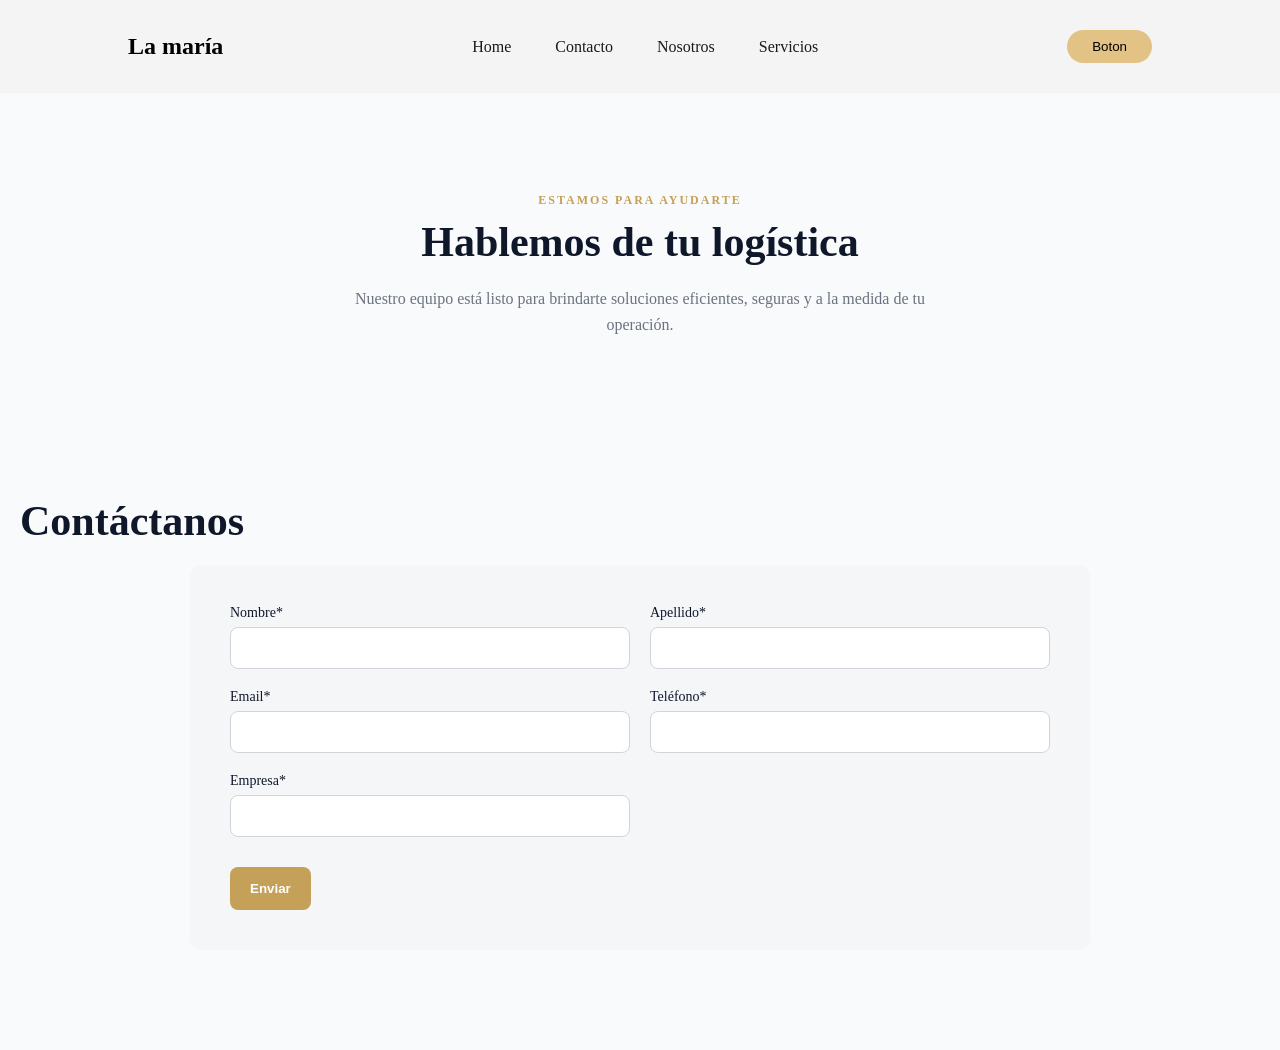
==== contactos.html @ 30f41475 "contactanos agregado con css" ====
<!DOCTYPE html>
<html lang="es">
<head>
    <meta charset="UTF-8">
    <meta name="viewport" content="width=device-width, initial-scale=1.0">
    <link rel="stylesheet" href="css/style.css"> 
    <link rel="stylesheet" href="css/index.css">
    <title>Inicio | Contactos</title>
</head>
<body>
    <header>
        <nav class="nav-bar">
            <h1 class="logo">La maría</h1>
            <ul class="nav-list">
                <li class="items"><a href="index.html">Home</a></li>
                <li class="items"><a href="contactos.html">Contacto</a></li>
                <li class="items"><a href="nosotros.html">Nosotros</a></li>
                <li class="items"><a href="productos.html">Servicios</a></li>
            </ul>
            <a class="items" href="#"> <button>Boton</button></a>
        </nav>
    </header>

    <section class="contacto">
    <div class="container-contacto">
        <p class="contacto-subtitle">ESTAMOS PARA AYUDARTE</p>
        <h1 class="contacto-title">
        Hablemos de tu logística
        </h1>
        <p class="contacto-text">
        Nuestro equipo está listo para brindarte soluciones eficientes, seguras y a la medida de tu operación.
        </p>
    </div>
    </section>

    <!-- CONTACTOS -->
    <section class="contacto-formulario">
    <div class="container">
        <h2 class="contacto-title">Contáctanos</h2>

        <form class="contacto-form">

        <div class="form-grid">
            <div class="form-group">
            <label>Nombre*</label>
            <input type="text" required>
            </div>

            <div class="form-group">
            <label>Apellido*</label>
            <input type="text" required>
            </div>

            <div class="form-group">
            <label>Email*</label>
            <input type="email" required>
            </div>

            <div class="form-group">
            <label>Teléfono*</label>
            <input type="text" required>
            </div>

            <div class="form-group">
            <label>Empresa*</label>
            <input type="text" required>
            </div>
        </div>

        <button type="submit" class="btn-contacto">
            Enviar
        </button>
        </form>
    </div>
    </section>
</body>
</html>
---- css/style.css ----
*{
    margin: 0;
    padding: 0;
    box-sizing: border-box;
}

:root {
  /* --- COLORES PRIMARIOS (La identidad de la carga y logística) --- */
  --primario-negro: #1A1A1B;      /* Para textos, menús y secciones fuertes */
  --primario-blanco: #FFFFFF;     /* Para fondos limpios y legibilidad */
  --primario-gris-fondo: #F4F4F5; /* Para separar secciones (como el footer o cards) */

  /* --- COLORES SECUNDARIOS (El toque Premium y de Acción) --- */
  --secundario-dorado: #C5A059;   /* El color principal de botones y logos */
  --secundario-dorado-luz: #E2C285; /* Para efectos hover o detalles sutiles */
  --secundario-gris-texto: #5E5E60; /* Para textos menos importantes (descripciones) */
}
body {
    background-color: var(--primario-gris-fondo);
}

.nav-bar {
    display: flex;
    justify-content: space-between;
    align-items: center;
    padding: 30px 10%;

}

.logo{
    cursor: pointer;
    justify-content: left;
}

.nav-list{
    list-style: none;
}

.nav-list li{
    display: inline-block;
    padding: 0px 20px;
}

.nav-list li a{
    transition: all 0.3s ease 0s; 
    text-decoration: none;
    color: var(--primario-negro);

}

.nav-list li a:hover{

    color: var(--secundario-dorado-luz);
    
}

header button {
    padding: 9px 25px;
    background-color: var(--secundario-dorado-luz);
    border: none;
    border-radius: 50px;
    cursor: pointer;
    transition: all 0.3s ease 0s;
}

header button:hover{

    background-color: var(--secundario-dorado);
}

/* Nosotros */
.subtitulo{
    color: #E2C285;;
    letter-spacing: 2px;
}
.contenedor-nosotros{
    background-image: linear-gradient(rgba(0,0,0,0.5), rgba(0,0,0,0.5)), url('https://plus.unsplash.com/premium_photo-1661963219843-f1a50a6cfcd3?q=80&w=1470&auto=format&fit=crop&ixlib=rb-4.1.0&ixid=M3wxMjA3fDB8MHxwaG90by1wYWdlfHx8fGVufDB8fHx8fA%3D%3D');
    background-size: cover;
    background-position: center;     
    display: flex;
    justify-content: center; 
    align-items: center;
    height: 400px;         
    color: white;
    text-align: center;  
}
.contenido-nosotros h1 {
    font-size: 3rem;
    margin: 10px 0;
}
.descripcion{
    max-width: 600px;
    margin-left: auto;
    margin-right: auto;
    line-height: 1.5;
}

/*MISIÓN Y VISIÓN*/
.mision-vision {
    padding: 60px 10px; 
    background: #f9fafb;
}
.mv-contenedor {
    display: flex;
    justify-content: center;
    gap: 80px;
    max-width: 1100px;
    margin: 0 auto;
}
.mv-tarjeta {
    flex: 1;
    max-width: 550px;
    background: #f3f3f5d0;
    padding: 60px;
    border-radius: 12px;
}
.mv-tarjeta h2 {
    font-size: 25px;
    margin-bottom: 20px;
    color: #0f172a;
}
.mv-tarjeta p {
    font-size: 20px;
    line-height: 1.5;
    color: #6b7280;
}

/* Valores */
.valores {
    padding: 100px 20px;
    text-align: center;
    background-color:#F4F4F5
}
.valores h2 {
    font-size: 32px;
    margin-bottom: 50px;
    color: #0f172a;
}
.valores-contenedor {
    display: grid;
    grid-template-columns: repeat(4, 1fr);
    gap: 30px;
    max-width: 1100px;
    margin: 0 auto;
}
.valor-tarjeta {
    background: #f5f6f8;
    padding: 30px;
    border-radius: 12px;
    box-shadow: 0 10px 25px rgba(0,0,0,0.05);
    transition: 0.3s;
}
.valor-tarjeta h3 {
    font-size: 18px;
    margin-bottom: 10px;
    color: #0f172a;
}
.valor-tarjeta p {
    font-size: 14px;
    color: #6b7280;
    line-height: 1.6;
}

/* Estadisticas */
.estadisticas {
    background: #C5A059;
    color: #ffffff;
    text-align: center;
    padding: 40px 20px;
}
.estadisticas h2 {
    font-size: 28px;
    margin-bottom: 50px;
}
.stats-contenedor {
    display: grid;
    grid-template-columns: repeat(4, 1fr);
    max-width: 1000px;
    margin: 0 auto;
    gap: 40px;
}
.stat-tarjeta {
    display: flex;
    flex-direction: column;
    align-items: center;
}
.stat-numero {
    font-size: 36px;
    font-weight: bold;
    margin-bottom: 10px;
}
.stat-etiqueta {
    font-size: 14px;
}

/* CONTACTO */
.contacto{
    padding: 100px 20px 60px;
    text-align: center;
    background-color: #f9fafb;
}
.contacto-subtitle {
    color: #C5A059;
    font-size: 12px;
    letter-spacing: 2px;
    margin-bottom: 10px;
    font-weight: bold;
}
.contacto-title {
    font-size: 42px;
    font-weight: bold;
    color: #0f172a;
    margin-bottom: 20px;
}
.contacto-text {
    max-width: 600px;
    margin: 0 auto;
    font-size: 16px;
    color: #6b7280;
    line-height: 1.6;
}
.contacto-formulario {
    padding: 100px 20px;
    background: #f9fafb;
}
.contacto-form {
    background: #f5f6f8;
    padding: 40px;
    border-radius: 12px;
    max-width: 900px;
    margin: 0 auto;
}
.form-grid {
    display: grid;
    grid-template-columns: repeat(2, 1fr);
    gap: 20px;
}
.form-group {
    display: flex;
    flex-direction: column;
}
.form-group label {
    margin-bottom: 6px;
    font-size: 14px;
    color: #0f172a;
}
.form-group input,
.form-group select {
    padding: 12px;
    border-radius: 8px;
    border: 1px solid #d1d5db;
    font-size: 14px;
    outline: none;
    transition: 0.2s;
}
.btn-contacto {
    margin-top: 30px;
    padding: 14px 20px;
    background: #C5A059;
    color: white;
    border: none;
    border-radius: 8px;
    cursor: pointer;
    font-weight: bold;
    transition: 0.3s;
}
---- css/index.css ----
@import 'style.css';
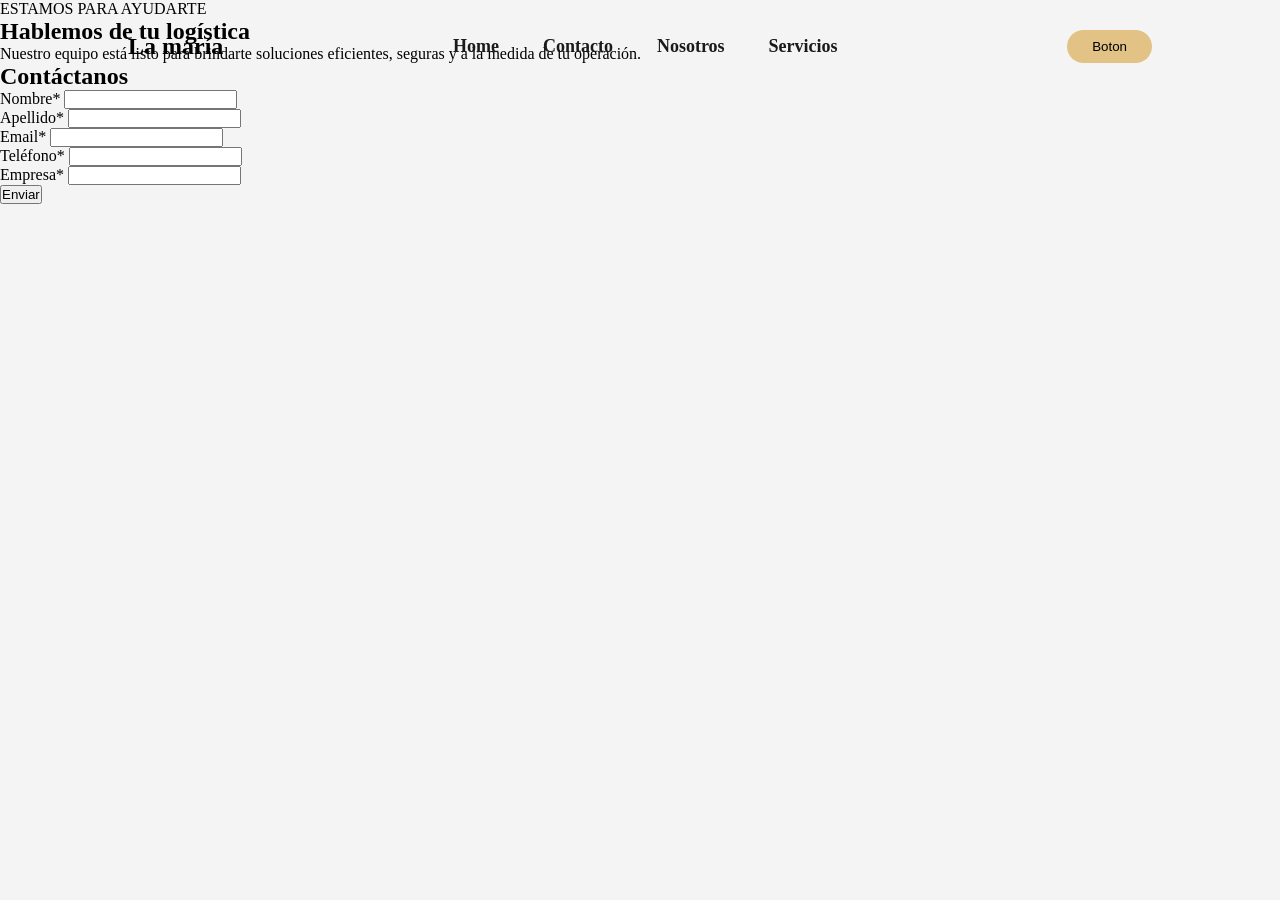
==== commit e500a312: "fix bug" ====
--- a/contactos.html
+++ b/contactos.html
@@ -36,10 +36,9 @@
     <!-- CONTACTOS -->
     <section class="contacto-formulario">
     <div class="container">
+        
+        <form class="contacto-form">
         <h2 class="contacto-title">Contáctanos</h2>
-
-        <form class="contacto-form">
-
         <div class="form-grid">
             <div class="form-group">
             <label>Nombre*</label>
--- a/css/style.css
+++ b/css/style.css
@@ -20,6 +20,8 @@
 }
 
 .nav-bar {
+    width: 100%;
+    position: fixed;
     display: flex;
     justify-content: space-between;
     align-items: center;
@@ -27,16 +29,25 @@
 
 }
 
-.logo{
+.logo h2 {
     cursor: pointer;
     justify-content: left;
+    font-family: ;
+    font-weight: 400;
+    font-size: 16px;
 }
+
 
 .nav-list{
     list-style: none;
 }
 
 .nav-list li{
+    font-family: ;
+    font-weight: 600;
+    font-size: 18px;
+    list-style: none;
+    text-transform: capitalize;
     display: inline-block;
     padding: 0px 20px;
 }
@@ -66,201 +77,6 @@
 header button:hover{
 
     background-color: var(--secundario-dorado);
+
+
 }
-
-/* Nosotros */
-.subtitulo{
-    color: #E2C285;;
-    letter-spacing: 2px;
-}
-.contenedor-nosotros{
-    background-image: linear-gradient(rgba(0,0,0,0.5), rgba(0,0,0,0.5)), url('https://plus.unsplash.com/premium_photo-1661963219843-f1a50a6cfcd3?q=80&w=1470&auto=format&fit=crop&ixlib=rb-4.1.0&ixid=M3wxMjA3fDB8MHxwaG90by1wYWdlfHx8fGVufDB8fHx8fA%3D%3D');
-    background-size: cover;
-    background-position: center;     
-    display: flex;
-    justify-content: center; 
-    align-items: center;
-    height: 400px;         
-    color: white;
-    text-align: center;  
-}
-.contenido-nosotros h1 {
-    font-size: 3rem;
-    margin: 10px 0;
-}
-.descripcion{
-    max-width: 600px;
-    margin-left: auto;
-    margin-right: auto;
-    line-height: 1.5;
-}
-
-/*MISIÓN Y VISIÓN*/
-.mision-vision {
-    padding: 60px 10px; 
-    background: #f9fafb;
-}
-.mv-contenedor {
-    display: flex;
-    justify-content: center;
-    gap: 80px;
-    max-width: 1100px;
-    margin: 0 auto;
-}
-.mv-tarjeta {
-    flex: 1;
-    max-width: 550px;
-    background: #f3f3f5d0;
-    padding: 60px;
-    border-radius: 12px;
-}
-.mv-tarjeta h2 {
-    font-size: 25px;
-    margin-bottom: 20px;
-    color: #0f172a;
-}
-.mv-tarjeta p {
-    font-size: 20px;
-    line-height: 1.5;
-    color: #6b7280;
-}
-
-/* Valores */
-.valores {
-    padding: 100px 20px;
-    text-align: center;
-    background-color:#F4F4F5
-}
-.valores h2 {
-    font-size: 32px;
-    margin-bottom: 50px;
-    color: #0f172a;
-}
-.valores-contenedor {
-    display: grid;
-    grid-template-columns: repeat(4, 1fr);
-    gap: 30px;
-    max-width: 1100px;
-    margin: 0 auto;
-}
-.valor-tarjeta {
-    background: #f5f6f8;
-    padding: 30px;
-    border-radius: 12px;
-    box-shadow: 0 10px 25px rgba(0,0,0,0.05);
-    transition: 0.3s;
-}
-.valor-tarjeta h3 {
-    font-size: 18px;
-    margin-bottom: 10px;
-    color: #0f172a;
-}
-.valor-tarjeta p {
-    font-size: 14px;
-    color: #6b7280;
-    line-height: 1.6;
-}
-
-/* Estadisticas */
-.estadisticas {
-    background: #C5A059;
-    color: #ffffff;
-    text-align: center;
-    padding: 40px 20px;
-}
-.estadisticas h2 {
-    font-size: 28px;
-    margin-bottom: 50px;
-}
-.stats-contenedor {
-    display: grid;
-    grid-template-columns: repeat(4, 1fr);
-    max-width: 1000px;
-    margin: 0 auto;
-    gap: 40px;
-}
-.stat-tarjeta {
-    display: flex;
-    flex-direction: column;
-    align-items: center;
-}
-.stat-numero {
-    font-size: 36px;
-    font-weight: bold;
-    margin-bottom: 10px;
-}
-.stat-etiqueta {
-    font-size: 14px;
-}
-
-/* CONTACTO */
-.contacto{
-    padding: 100px 20px 60px;
-    text-align: center;
-    background-color: #f9fafb;
-}
-.contacto-subtitle {
-    color: #C5A059;
-    font-size: 12px;
-    letter-spacing: 2px;
-    margin-bottom: 10px;
-    font-weight: bold;
-}
-.contacto-title {
-    font-size: 42px;
-    font-weight: bold;
-    color: #0f172a;
-    margin-bottom: 20px;
-}
-.contacto-text {
-    max-width: 600px;
-    margin: 0 auto;
-    font-size: 16px;
-    color: #6b7280;
-    line-height: 1.6;
-}
-.contacto-formulario {
-    padding: 100px 20px;
-    background: #f9fafb;
-}
-.contacto-form {
-    background: #f5f6f8;
-    padding: 40px;
-    border-radius: 12px;
-    max-width: 900px;
-    margin: 0 auto;
-}
-.form-grid {
-    display: grid;
-    grid-template-columns: repeat(2, 1fr);
-    gap: 20px;
-}
-.form-group {
-    display: flex;
-    flex-direction: column;
-}
-.form-group label {
-    margin-bottom: 6px;
-    font-size: 14px;
-    color: #0f172a;
-}
-.form-group input,
-.form-group select {
-    padding: 12px;
-    border-radius: 8px;
-    border: 1px solid #d1d5db;
-    font-size: 14px;
-    outline: none;
-    transition: 0.2s;
-}
-.btn-contacto {
-    margin-top: 30px;
-    padding: 14px 20px;
-    background: #C5A059;
-    color: white;
-    border: none;
-    border-radius: 8px;
-    cursor: pointer;
-    font-weight: bold;
-    transition: 0.3s;
-}
--- a/css/index.css
+++ b/css/index.css
@@ -1,5 +1,219 @@
 @import 'style.css';
 
-
-
-
+.hero-section {
+    background-image: url('../assets/img-index/imagen1.png');
+    width: 100%;
+    height: 100vh;
+    background-repeat: no-repeat;
+    background-size: cover;
+    padding: 0px 100px;
+    display: flex;
+    align-items: center;
+    justify-content: space-around;
+}
+.hero-section h1{
+    font-family: ;
+    font-weight: 400px;
+    font-size: 64px;
+    width: 400px;
+    text-transform: capitalize;
+
+}
+.hero-section p{
+    font-weight: 400;
+    font-size: 18px;
+    width: 400px;
+    padding: 30px 0px;
+}
+.hero-section a button{
+    font-family: ;
+    font-weight: 700;
+    font-size: 15px;
+    width: 135px;
+    height: 65px;
+    border-radius: 50px 0px 50px 0px;
+    background-color: var(--secundario-dorado-luz);
+    border: none;
+    
+}
+
+.hero-img img{
+    width: 500px;
+    height: 500px;
+}
+/* contenedor de las cartas de servicios la maria pa de ctg pal world */
+.our-servcies-preview {
+    min-height: 100vh;  
+    width: 100%;
+    background-color: ;
+}  
+
+/* servcie wrapper */
+.services-content{
+    padding: 5% 8%;
+} 
+
+.service{
+    display: flex;
+    flex-direction: column;
+    align-items: center;
+
+}
+
+.title-service{
+    color: var(--primario-negro) ;
+    font-size: 2.5rem;
+    -webkit-text-stroke-width: 2px ;
+    -webkit-text-stroke-color: transparent;
+    letter-spacing: 4px;
+    background-color: var(--secundario-dorado-luz);
+    background: linear-gradient(8deg, var(--secundario-gris-texto) 0%, var(--secundario-dorado) 41%, var(--secundario-gris-texto) 100%);
+    -webkit-background-clip: text;
+    -webkit-text-fill-color: transparent;
+    position: relative;
+}
+
+.title-service:after{
+    content: "";
+    position: absolute;
+    top: 100%;
+    left: 10%;
+    height: 8px;
+    width: 80%;
+    border-radius: 8px;
+    background-color: gray;
+}
+.cards{
+    display: grid;
+    grid-template-columns: repeat(3,1fr);
+    gap: 30px;
+    margin-top: 80px;
+}
+
+.card{
+    height: 330px;
+    width: 370px;
+    background-color: red;
+    padding: 3% 8%;
+    border: 0.2px solid black;
+    border-radius: 8px;
+    transition: .6s;
+    display: flex;
+    align-items: center;
+    flex-direction: column;
+    position: relative;
+    overflow: hidden;
+}
+
+
+.card:after{
+    content: "";
+    position: absolute;
+    top: 150px;
+    left: -200px;
+    width: 120%;
+    transform: rotate(50deg);
+    background-color: #fff;
+    height: 18px;
+    filter: blur(30px);
+    opacity: 0.5;
+    transition: 1s;
+
+}
+.card:hover:after{
+    width: 225%;
+    top: -100%;
+}
+
+.card img{
+    color: black;
+    margin-top: 40px;
+    margin-bottom: 20px;
+    font-size: 4.8rem;
+}
+
+.card h3{
+    color: black;
+    font-size: 1.5rem;
+    font-weight: 600;
+    letter-spacing: 1px;
+
+}
+.card p{
+    text-align: center;
+    width: 100%;
+    margin: 12px 0;
+    color: black;
+}
+.card:hover{
+    background-color: transparent;
+    transform: translateY(-8px);
+    border-color:green ;
+}
+.card:hover img{
+    color: green;
+}
+
+/* 
+.service{
+    display: flex;
+    flex-direction: column;
+    align-items: center;
+}
+
+.title-service{
+    color: var(--primario-negro) ;
+    font-size: 2rem;
+    -webkit-text-stroke-width: 2px ;
+    -webkit-text-stroke-color: transparent;
+    letter-spacing: 4px;
+    background-color: var(--secundario-dorado-luz);
+    background: linear-gradient(8deg, var(--secundario-gris-texto) 0%, var(--secundario-dorado) 41%, var(--secundario-gris-texto) 100%);
+    -webkit-background-clip: text;
+    -webkit-text-fill-color: transparent;
+    position: relative;
+}
+
+.title-service:after{
+    content: "";
+    position: absolute;
+    top: 100%;
+    left: 100%;
+    height: 8px;
+    width: 80%;
+    border-radius: 8px;
+    background-color: gray;
+}
+.container-cards{
+    display: grid;
+    grid-template-columns: repeat(3,1fr);
+    gap: 30px;
+    margin-top: 80px ;
+}
+.card{
+    height: 330px;
+    width: 370px;
+    background-color: red;
+    padding: 3% 8%;
+    border: 0.2px solid black;
+    border-radius: 8px;
+    transition: .6s;
+    display: flex;
+    align-items: center;
+    flex-direction: column;
+    position: relative;
+    overflow: hidden;
+}
+
+.card img{
+    margin-top: 40px;
+    margin-bottom: 20px;
+    font-size: 4.8rem;
+}
+
+.card h2{
+    color: black;
+    font-size: 1.5rem;\
+    font-weight: ;
+    
+}  */
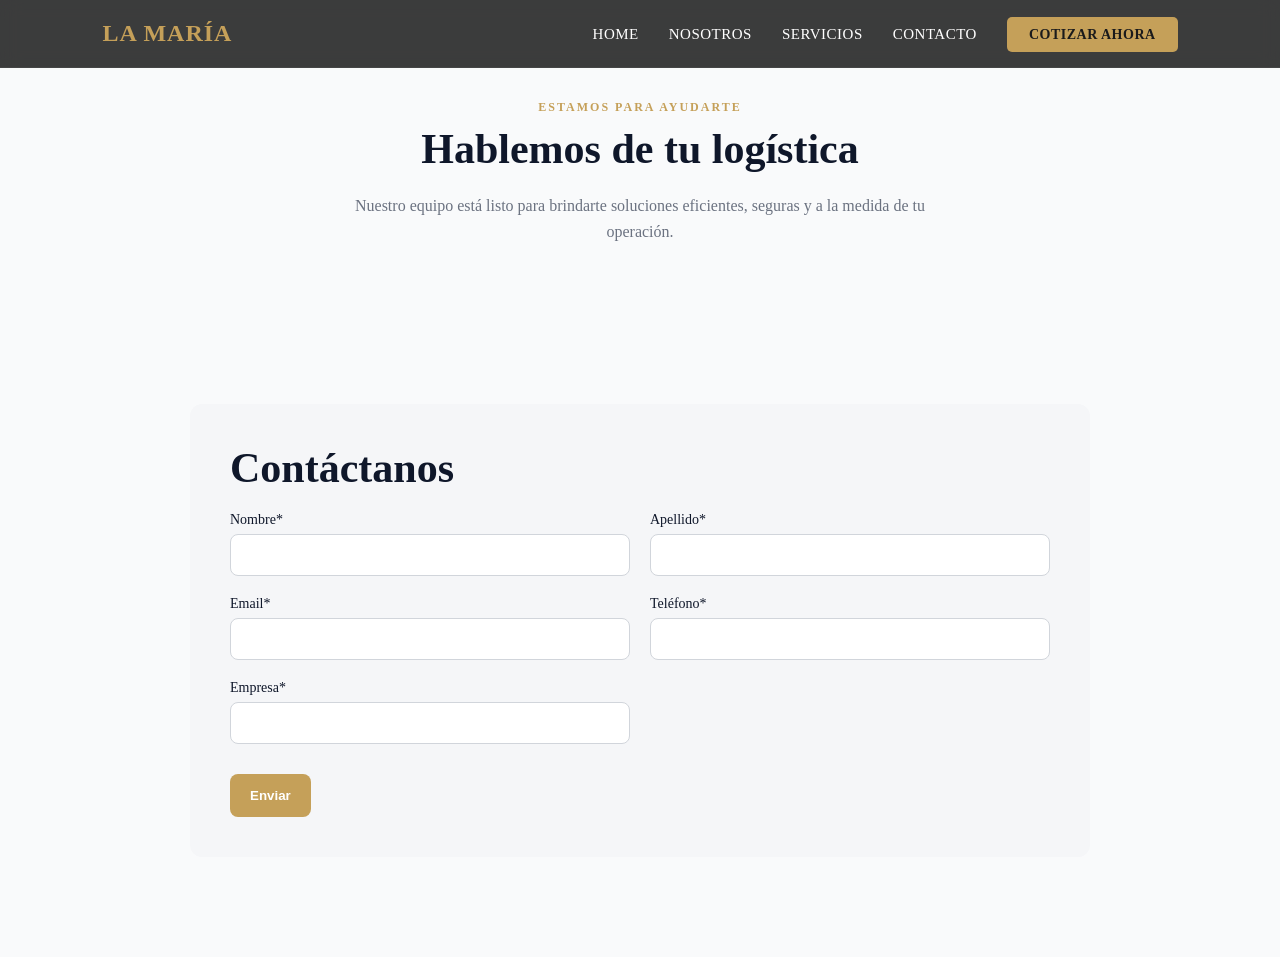
==== commit fa55b15a: "header fix" ====
--- a/contactos.html
+++ b/contactos.html
@@ -10,14 +10,16 @@
 <body>
     <header>
         <nav class="nav-bar">
-            <h1 class="logo">La maría</h1>
+            <div class="logo"> 
+                <h1>La maría</h1>
+            </div>
             <ul class="nav-list">
                 <li class="items"><a href="index.html">Home</a></li>
-                <li class="items"><a href="contactos.html">Contacto</a></li>
                 <li class="items"><a href="nosotros.html">Nosotros</a></li>
                 <li class="items"><a href="productos.html">Servicios</a></li>
+                <li class="items"><a href="contactos.html">Contacto</a></li>
+                <li><a href="#" class="cta-button">Cotizar Ahora</a></li>
             </ul>
-            <a class="items" href="#"> <button>Boton</button></a>
         </nav>
     </header>
 
--- a/css/style.css
+++ b/css/style.css
@@ -14,69 +14,285 @@
   --secundario-dorado: #C5A059;   /* El color principal de botones y logos */
   --secundario-dorado-luz: #E2C285; /* Para efectos hover o detalles sutiles */
   --secundario-gris-texto: #5E5E60; /* Para textos menos importantes (descripciones) */
+    --sombra-suave: rgba(0,0,0,0.05);
+    --sombra-media: rgba(0,0,0,0.5);
+    --sombre-fuerte: rgba(197, 160, 89, 0.2);
+    --letra-suave:rgba(255,255,255,0.9);
 }
 body {
     background-color: var(--primario-gris-fondo);
 }
-
 .nav-bar {
     width: 100%;
     position: fixed;
+    top: 0;
+    left: 0;
+    z-index: 1000;
     display: flex;
     justify-content: space-between;
     align-items: center;
-    padding: 30px 10%;
-
-}
-
-.logo h2 {
+    padding: 20px 8%; 
+    background-color: rgba(26, 26, 27, 0.85); 
+    backdrop-filter: blur(10px); 
+    border-bottom: 1px solid rgba(255, 255, 255, 0.05);
+    transition: all 0.3s ease;
+}
+
+.logo h1 {
+    color: var(--secundario-dorado); 
+    font-size: 24px;
+    font-weight: 700;
+    letter-spacing: 1px;
+    text-transform: uppercase;
+}
+
+.nav-list {
+    list-style: none;
+    display: flex;
+    align-items: center;
+    gap: 30px; 
+}
+
+.nav-list li a {
+    text-decoration: none;
+    color: var(--primario-blanco);
+    font-size: 15px;
+    font-weight: 500;
+    text-transform: uppercase;
+    letter-spacing: 0.5px;
+    transition: color 0.3s ease;
+    position: relative;
+}
+
+
+.nav-list li a::after {
+    content: '';
+    position: absolute;
+    width: 0;
+    height: 2px;
+    bottom: -5px;
+    left: 0;
+    background-color: var(--secundario-dorado);
+    transition: width 0.3s ease;
+}
+
+.nav-list li a:hover::after {
+    width: 100%;
+}
+
+.nav-list li a:hover {
+    color: var(--secundario-dorado-luz);
+}
+
+.nav-bar .cta-button {
+    padding: 10px 22px;
+    background-color: var(--secundario-dorado);
+    color: var(--primario-negro);
+    border-radius: 5px;
+    font-weight: 700;
+    font-size: 14px;
+    text-decoration: none;
+    transition: background 0.3s ease, transform 0.2s ease;
+}
+
+.nav-bar .cta-button:hover {
+    background-color: var(--secundario-dorado-luz);
+    transform: translateY(-2px);
+}
+
+/* Nosotros */
+.subtitulo{
+    color: #E2C285;;
+    letter-spacing: 2px;
+}
+.contenedor-nosotros{
+    background-image: linear-gradient(rgba(0,0,0,0.5), rgba(0,0,0,0.5)), url('https://plus.unsplash.com/premium_photo-1661963219843-f1a50a6cfcd3?q=80&w=1470&auto=format&fit=crop&ixlib=rb-4.1.0&ixid=M3wxMjA3fDB8MHxwaG90by1wYWdlfHx8fGVufDB8fHx8fA%3D%3D');
+    background-size: cover;
+    background-position: center;     
+    display: flex;
+    justify-content: center; 
+    align-items: center;
+    height: 400px;         
+    color: white;
+    text-align: center;  
+}
+.contenido-nosotros h1 {
+    font-size: 3rem;
+    margin: 10px 0;
+}
+.descripcion{
+    max-width: 600px;
+    margin-left: auto;
+    margin-right: auto;
+    line-height: 1.5;
+}
+
+/*MISIÓN Y VISIÓN*/
+.mision-vision {
+    padding: 60px 10px; 
+    background: #f9fafb;
+}
+.mv-contenedor {
+    display: flex;
+    justify-content: center;
+    gap: 80px;
+    max-width: 1100px;
+    margin: 0 auto;
+}
+.mv-tarjeta {
+    flex: 1;
+    max-width: 550px;
+    background: #f3f3f5d0;
+    padding: 60px;
+    border-radius: 12px;
+}
+.mv-tarjeta h2 {
+    font-size: 25px;
+    margin-bottom: 20px;
+    color: #0f172a;
+}
+.mv-tarjeta p {
+    font-size: 20px;
+    line-height: 1.5;
+    color: #6b7280;
+}
+
+/* Valores */
+.valores {
+    padding: 100px 20px;
+    text-align: center;
+    background-color:#F4F4F5
+}
+.valores h2 {
+    font-size: 32px;
+    margin-bottom: 50px;
+    color: #0f172a;
+}
+.valores-contenedor {
+    display: grid;
+    grid-template-columns: repeat(4, 1fr);
+    gap: 30px;
+    max-width: 1100px;
+    margin: 0 auto;
+}
+.valor-tarjeta {
+    background: #f5f6f8;
+    padding: 30px;
+    border-radius: 12px;
+    box-shadow: 0 10px 25px rgba(0,0,0,0.05);
+    transition: 0.3s;
+}
+.valor-tarjeta h3 {
+    font-size: 18px;
+    margin-bottom: 10px;
+    color: #0f172a;
+}
+.valor-tarjeta p {
+    font-size: 14px;
+    color: #6b7280;
+    line-height: 1.6;
+}
+
+/* Estadisticas */
+.estadisticas {
+    background: #C5A059;
+    color: #ffffff;
+    text-align: center;
+    padding: 40px 20px;
+}
+.estadisticas h2 {
+    font-size: 28px;
+    margin-bottom: 50px;
+}
+.stats-contenedor {
+    display: grid;
+    grid-template-columns: repeat(4, 1fr);
+    max-width: 1000px;
+    margin: 0 auto;
+    gap: 40px;
+}
+.stat-tarjeta {
+    display: flex;
+    flex-direction: column;
+    align-items: center;
+}
+.stat-numero {
+    font-size: 36px;
+    font-weight: bold;
+    margin-bottom: 10px;
+}
+.stat-etiqueta {
+    font-size: 14px;
+}
+
+/* CONTACTO */
+.contacto{
+    padding: 100px 20px 60px;
+    text-align: center;
+    background-color: #f9fafb;
+}
+.contacto-subtitle {
+    color: #C5A059;
+    font-size: 12px;
+    letter-spacing: 2px;
+    margin-bottom: 10px;
+    font-weight: bold;
+}
+.contacto-title {
+    font-size: 42px;
+    font-weight: bold;
+    color: #0f172a;
+    margin-bottom: 20px;
+}
+.contacto-text {
+    max-width: 600px;
+    margin: 0 auto;
+    font-size: 16px;
+    color: #6b7280;
+    line-height: 1.6;
+}
+.contacto-formulario {
+    padding: 100px 20px;
+    background: #f9fafb;
+}
+.contacto-form {
+    background: #f5f6f8;
+    padding: 40px;
+    border-radius: 12px;
+    max-width: 900px;
+    margin: 0 auto;
+}
+.form-grid {
+    display: grid;
+    grid-template-columns: repeat(2, 1fr);
+    gap: 20px;
+}
+.form-group {
+    display: flex;
+    flex-direction: column;
+}
+.form-group label {
+    margin-bottom: 6px;
+    font-size: 14px;
+    color: #0f172a;
+}
+.form-group input,
+.form-group select {
+    padding: 12px;
+    border-radius: 8px;
+    border: 1px solid #d1d5db;
+    font-size: 14px;
+    outline: none;
+    transition: 0.2s;
+}
+.btn-contacto {
+    margin-top: 30px;
+    padding: 14px 20px;
+    background: #C5A059;
+    color: white;
+    border: none;
+    border-radius: 8px;
     cursor: pointer;
-    justify-content: left;
-    font-family: ;
-    font-weight: 400;
-    font-size: 16px;
-}
-
-
-.nav-list{
-    list-style: none;
-}
-
-.nav-list li{
-    font-family: ;
-    font-weight: 600;
-    font-size: 18px;
-    list-style: none;
-    text-transform: capitalize;
-    display: inline-block;
-    padding: 0px 20px;
-}
-
-.nav-list li a{
-    transition: all 0.3s ease 0s; 
-    text-decoration: none;
-    color: var(--primario-negro);
-
-}
-
-.nav-list li a:hover{
-
-    color: var(--secundario-dorado-luz);
-    
-}
-
-header button {
-    padding: 9px 25px;
-    background-color: var(--secundario-dorado-luz);
-    border: none;
-    border-radius: 50px;
-    cursor: pointer;
-    transition: all 0.3s ease 0s;
-}
-
-header button:hover{
-
-    background-color: var(--secundario-dorado);
-
-
-}
+    font-weight: bold;
+    transition: 0.3s;
+}
--- a/css/index.css
+++ b/css/index.css
@@ -1,54 +1,111 @@
 @import 'style.css';
 
+@import 'style.css';
+
 .hero-section {
-    background-image: url('../assets/img-index/imagen1.png');
+
+    background: linear-gradient(var(--sombra-media), var(--sombra-media)), 
+                url('https://images.unsplash.com/photo-1586528116311-ad8dd3c8310d?q=80&w=2070&auto=format&fit=crop'); 
+    background-size: cover;
+    background-position: center;
+    background-attachment: fixed; 
     width: 100%;
     height: 100vh;
-    background-repeat: no-repeat;
-    background-size: cover;
-    padding: 0px 100px;
-    display: flex;
-    align-items: center;
-    justify-content: space-around;
-}
-.hero-section h1{
-    font-family: ;
-    font-weight: 400px;
-    font-size: 64px;
-    width: 400px;
-    text-transform: capitalize;
-
-}
-.hero-section p{
-    font-weight: 400;
-    font-size: 18px;
-    width: 400px;
-    padding: 30px 0px;
-}
-.hero-section a button{
-    font-family: ;
+    display: flex;
+    flex-direction: column;
+    align-items: center; 
+    justify-content: center; 
+    text-align: center; 
+    padding: 0 20px;
+    color: var(--primario-blanco);
+}
+
+.badge {
+
+    background-color: rgba(255, 255, 255, 0.1);
+    padding: 8px 20px;
+    border-radius: 50px;
+    font-size: 14px;
+    text-transform: uppercase;
+    letter-spacing: 1px;
+    border: 1px solid rgba(255, 255, 255, 0.2);
+    margin-bottom: 25px;
+    display: inline-block;
+    color: var(--letra-suave);
+}
+
+.hero-section h1 {
+    font-size: 4.5rem; 
+    width: 100%;
+    max-width: 900px;
+    margin-bottom: 20px;
+    color: var(--primario-blanco);
     font-weight: 700;
-    font-size: 15px;
-    width: 135px;
-    height: 65px;
-    border-radius: 50px 0px 50px 0px;
+    line-height: 1.1;
+}
+
+
+.hero-section h1 span {
+    color: var(--secundario-dorado-luz);
+}
+
+.hero-section p {
+    font-size: 1.2rem;
+    max-width: 700px;
+    margin: 0 auto 45px auto;
+    color: var(--letra-suave); 
+    line-height: 1.6;
+}
+
+.hero-buttons {
+    display: flex;
+    gap: 20px;
+    justify-content: center;
+}
+
+.hero-section a button {
+    width: 220px; 
+    height: 60px;
+    border-radius: 5px; 
+    font-weight: 700;
+    font-size: 16px;
+    cursor: pointer;
+    transition: all 0.3s ease;
+    border: none;
+    text-transform: uppercase;
+}
+
+.button-heroes button {
+    background-color: var(--secundario-dorado);
+    color: var(--primario-negro); 
+    box-shadow: 0 4px 15px rgba(197, 160, 89, 0.3);
+}
+
+.button-heroes button:hover {
     background-color: var(--secundario-dorado-luz);
-    border: none;
-    
-}
-
-.hero-img img{
-    width: 500px;
-    height: 500px;
-}
-/* contenedor de las cartas de servicios la maria pa de ctg pal world */
+    transform: translateY(-3px);
+}
+
+
+.button-heroe button {
+    background-color: transparent !important;
+    border: 2px solid var(--secundario-dorado-luz) !important;
+    color: var(--primario-blanco) !important;
+    margin-left: 0; /* Limpiamos el margen anterior */
+}
+
+.button-heroe button:hover {
+    background-color: rgba(226, 194, 133, 0.1) !important; 
+    transform: translateY(-3px);
+}
+
 .our-servcies-preview {
     min-height: 100vh;  
     width: 100%;
     background-color: ;
 }  
 
-/* servcie wrapper */
+
 .services-content{
     padding: 5% 8%;
 } 
@@ -59,7 +116,6 @@
     align-items: center;
 
 }
-
 .title-service{
     color: var(--primario-negro) ;
     font-size: 2.5rem;
@@ -72,16 +128,15 @@
     -webkit-text-fill-color: transparent;
     position: relative;
 }
-
 .title-service:after{
     content: "";
     position: absolute;
-    top: 100%;
-    left: 10%;
-    height: 8px;
-    width: 80%;
-    border-radius: 8px;
-    background-color: gray;
+    top: 110%;
+    left: 25%;
+    height: 4px;
+    width: 50%;
+    border-radius: 10px;
+    background-color: var(--secundario-dorado);
 }
 .cards{
     display: grid;
@@ -89,23 +144,22 @@
     gap: 30px;
     margin-top: 80px;
 }
-
 .card{
-    height: 330px;
-    width: 370px;
-    background-color: red;
+    min-height: 350px;
+    width: 100%;
+    max-width: 370px;
+    background-color: var(--primario-blanco);
     padding: 3% 8%;
-    border: 0.2px solid black;
-    border-radius: 8px;
-    transition: .6s;
+    border: 0.2px solid var(--sombra-suave);
+    border-radius: 15px;
+    box-shadow: 0 10px 30px var(--sombra-suave);
+    transition:all .4s ease;
     display: flex;
     align-items: center;
     flex-direction: column;
     position: relative;
     overflow: hidden;
 }
-
-
 .card:after{
     content: "";
     position: absolute;
@@ -126,14 +180,19 @@
 }
 
 .card img{
+    width: 80px;
+    height: auto;
     color: black;
     margin-top: 40px;
     margin-bottom: 20px;
     font-size: 4.8rem;
+    object-fit: contain;
 }
 
 .card h3{
-    color: black;
+    color: var(--primario-negro);
+    margin-bottom: 15px;
+    text-align: center;
     font-size: 1.5rem;
     font-weight: 600;
     letter-spacing: 1px;
@@ -143,77 +202,16 @@
     text-align: center;
     width: 100%;
     margin: 12px 0;
-    color: black;
+    color: var(--secundario-gris-texto);
+    font-size: 1rem;
+    line-height: 1.6;
 }
 .card:hover{
-    background-color: transparent;
     transform: translateY(-8px);
-    border-color:green ;
+    border-color: var(--secundario-dorado);
+    box-shadow: 0 15px 40px var(--sombra-fuerte);
 }
 .card:hover img{
-    color: green;
-}
-
-/* 
-.service{
-    display: flex;
-    flex-direction: column;
-    align-items: center;
-}
-
-.title-service{
-    color: var(--primario-negro) ;
-    font-size: 2rem;
-    -webkit-text-stroke-width: 2px ;
-    -webkit-text-stroke-color: transparent;
-    letter-spacing: 4px;
-    background-color: var(--secundario-dorado-luz);
-    background: linear-gradient(8deg, var(--secundario-gris-texto) 0%, var(--secundario-dorado) 41%, var(--secundario-gris-texto) 100%);
-    -webkit-background-clip: text;
-    -webkit-text-fill-color: transparent;
-    position: relative;
-}
-
-.title-service:after{
-    content: "";
-    position: absolute;
-    top: 100%;
-    left: 100%;
-    height: 8px;
-    width: 80%;
-    border-radius: 8px;
-    background-color: gray;
-}
-.container-cards{
-    display: grid;
-    grid-template-columns: repeat(3,1fr);
-    gap: 30px;
-    margin-top: 80px ;
-}
-.card{
-    height: 330px;
-    width: 370px;
-    background-color: red;
-    padding: 3% 8%;
-    border: 0.2px solid black;
-    border-radius: 8px;
-    transition: .6s;
-    display: flex;
-    align-items: center;
-    flex-direction: column;
-    position: relative;
-    overflow: hidden;
-}
-
-.card img{
-    margin-top: 40px;
-    margin-bottom: 20px;
-    font-size: 4.8rem;
-}
-
-.card h2{
-    color: black;
-    font-size: 1.5rem;\
-    font-weight: ;
-    
-}  */+    filter: sepia(1) saturate(5) hue-rotate(10deg);
+} 
+
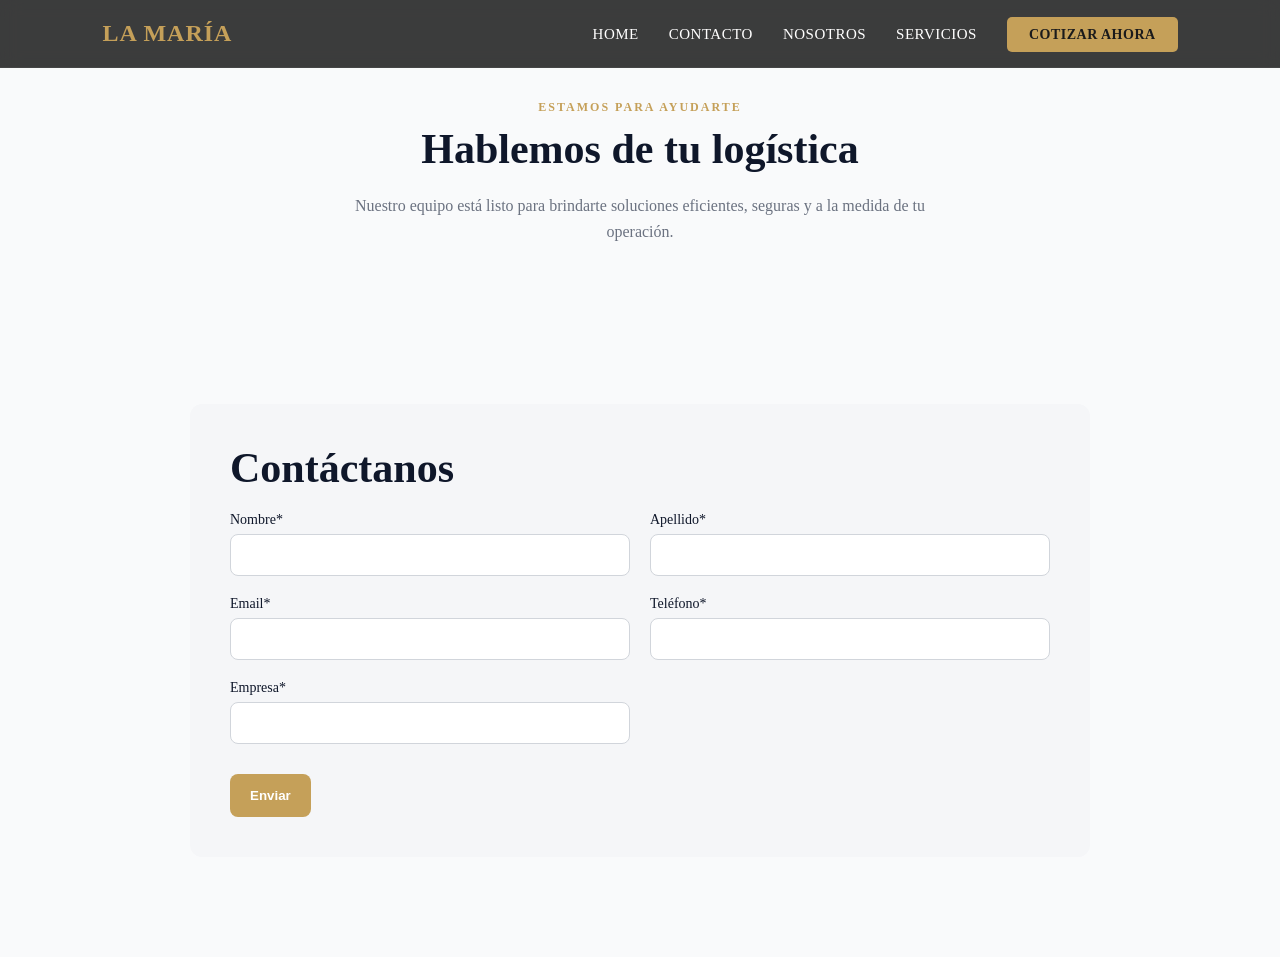
==== commit 6da96410: "fix: correcion navbar" ====
--- a/contactos.html
+++ b/contactos.html
@@ -15,9 +15,9 @@
             </div>
             <ul class="nav-list">
                 <li class="items"><a href="index.html">Home</a></li>
+                <li class="items"><a href="contactos.html">Contacto</a></li>
                 <li class="items"><a href="nosotros.html">Nosotros</a></li>
                 <li class="items"><a href="productos.html">Servicios</a></li>
-                <li class="items"><a href="contactos.html">Contacto</a></li>
                 <li><a href="#" class="cta-button">Cotizar Ahora</a></li>
             </ul>
         </nav>
--- a/css/style.css
+++ b/css/style.css
@@ -63,8 +63,6 @@
     transition: color 0.3s ease;
     position: relative;
 }
-
-
 .nav-list li a::after {
     content: '';
     position: absolute;
@@ -97,8 +95,10 @@
 
 .nav-bar .cta-button:hover {
     background-color: var(--secundario-dorado-luz);
+    color: var(--primario-negro);
     transform: translateY(-2px);
 }
+
 
 /* Nosotros */
 .subtitulo{
--- a/css/index.css
+++ b/css/index.css
@@ -1,10 +1,6 @@
 @import 'style.css';
-
-@import 'style.css';
-
 .hero-section {
-
-    background: linear-gradient(var(--sombra-media), var(--sombra-media)), 
+    background: linear-gradient(rgba(10, 20, 30, 0.7), rgba(10, 20, 30, 0.8)), 
                 url('https://images.unsplash.com/photo-1586528116311-ad8dd3c8310d?q=80&w=2070&auto=format&fit=crop'); 
     background-size: cover;
     background-position: center;
@@ -20,8 +16,9 @@
     color: var(--primario-blanco);
 }
 
+
 .badge {
-
+    
     background-color: rgba(255, 255, 255, 0.1);
     padding: 8px 20px;
     border-radius: 50px;
@@ -63,6 +60,7 @@
     justify-content: center;
 }
 
+
 .hero-section a button {
     width: 220px; 
     height: 60px;
@@ -75,9 +73,10 @@
     text-transform: uppercase;
 }
 
+
 .button-heroes button {
     background-color: var(--secundario-dorado);
-    color: var(--primario-negro); 
+    color: var(--primario-negro); /* Negro sobre dorado para máxima legibilidad */
     box-shadow: 0 4px 15px rgba(197, 160, 89, 0.3);
 }
 
@@ -91,127 +90,134 @@
     background-color: transparent !important;
     border: 2px solid var(--secundario-dorado-luz) !important;
     color: var(--primario-blanco) !important;
-    margin-left: 0; /* Limpiamos el margen anterior */
+    margin-left: 0; 
 }
 
 .button-heroe button:hover {
     background-color: rgba(226, 194, 133, 0.1) !important; 
     transform: translateY(-3px);
 }
-
+/* --- Contenedor Principal --- */
 .our-servcies-preview {
-    min-height: 100vh;  
-    width: 100%;
-    background-color: ;
-}  
-
-
-.services-content{
-    padding: 5% 8%;
-} 
-
-.service{
+    padding: 100px 0;
+    background-color: var(--primario-gris-fondo);
+}
+
+.services-content {
+    max-width: 1200px;
+    margin: 0 auto;
+    padding: 0 20px;
+}
+
+/* --- Encabezado de la Sección --- */
+.service-header {
+    text-align: center;
+    margin-bottom: 60px;
+}
+
+.sub-title {
+    color: var(--secundario-dorado);
+    text-transform: uppercase;
+    font-weight: 700;
+    letter-spacing: 2px;
+    font-size: 14px;
+    display: block;
+    margin-bottom: 10px;
+}
+
+.title-main {
+    color: var(--primario-negro);
+    font-size: 2.5rem;
+    margin-bottom: 20px;
+    font-weight: 800;
+}
+
+.desc-main {
+    color: var(--secundario-gris-texto);
+    max-width: 800px;
+    margin: 0 auto;
+    font-size: 1.1rem;
+    line-height: 1.7;
+}
+
+
+.cards {
+    display: grid;
+    grid-template-columns: repeat(auto-fit, minmax(350px, 1fr));
+    gap: 30px;
+}
+
+.card {
+    background: var(--primario-blanco);
+    padding: 40px;
+    border-radius: 12px;
+    border: 1px solid rgba(0,0,0,0.03);
+    box-shadow: 0 10px 30px rgba(0,0,0,0.05);
+    transition: all 0.4s cubic-bezier(0.165, 0.84, 0.44, 1);
     display: flex;
     flex-direction: column;
+    align-items: flex-start; 
+    text-align: left;
+}
+
+.card:hover {
+    transform: translateY(-10px);
+    box-shadow: 0 20px 40px rgba(0,0,0,0.1);
+    border-color: var(--secundario-dorado-luz);
+}
+
+
+.icon-box {
+    width: 60px;
+    height: 60px;
+    background-color: rgba(197, 160, 89, 0.1);
+    border-radius: 10px;
+    display: flex;
     align-items: center;
-
-}
-.title-service{
-    color: var(--primario-negro) ;
-    font-size: 2.5rem;
-    -webkit-text-stroke-width: 2px ;
-    -webkit-text-stroke-color: transparent;
-    letter-spacing: 4px;
-    background-color: var(--secundario-dorado-luz);
-    background: linear-gradient(8deg, var(--secundario-gris-texto) 0%, var(--secundario-dorado) 41%, var(--secundario-gris-texto) 100%);
-    -webkit-background-clip: text;
-    -webkit-text-fill-color: transparent;
-    position: relative;
-}
-.title-service:after{
-    content: "";
-    position: absolute;
-    top: 110%;
-    left: 25%;
-    height: 4px;
-    width: 50%;
-    border-radius: 10px;
+    justify-content: center;
+    margin-bottom: 25px;
+    transition: 0.3s;
+}
+
+.card:hover .icon-box {
     background-color: var(--secundario-dorado);
 }
-.cards{
-    display: grid;
-    grid-template-columns: repeat(3,1fr);
-    gap: 30px;
-    margin-top: 80px;
-}
-.card{
-    min-height: 350px;
-    width: 100%;
-    max-width: 370px;
-    background-color: var(--primario-blanco);
-    padding: 3% 8%;
-    border: 0.2px solid var(--sombra-suave);
-    border-radius: 15px;
-    box-shadow: 0 10px 30px var(--sombra-suave);
-    transition:all .4s ease;
-    display: flex;
-    align-items: center;
-    flex-direction: column;
-    position: relative;
-    overflow: hidden;
-}
-.card:after{
-    content: "";
-    position: absolute;
-    top: 150px;
-    left: -200px;
-    width: 120%;
-    transform: rotate(50deg);
-    background-color: #fff;
-    height: 18px;
-    filter: blur(30px);
-    opacity: 0.5;
-    transition: 1s;
-
-}
-.card:hover:after{
-    width: 225%;
-    top: -100%;
-}
-
-.card img{
-    width: 80px;
-    height: auto;
-    color: black;
-    margin-top: 40px;
-    margin-bottom: 20px;
-    font-size: 4.8rem;
-    object-fit: contain;
-}
-
-.card h3{
+
+.card img {
+    width: 32px;
+    height: 32px;
+    transition: 0.3s;
+}
+
+.card:hover img {
+    filter: brightness(0) invert(1);
+}
+
+
+.card h3 {
     color: var(--primario-negro);
+    font-size: 1.4rem;
     margin-bottom: 15px;
-    text-align: center;
-    font-size: 1.5rem;
-    font-weight: 600;
-    letter-spacing: 1px;
-
-}
-.card p{
-    text-align: center;
-    width: 100%;
-    margin: 12px 0;
+    font-weight: 700;
+}
+
+.card p {
     color: var(--secundario-gris-texto);
     font-size: 1rem;
     line-height: 1.6;
-}
-.card:hover{
-    transform: translateY(-8px);
-    border-color: var(--secundario-dorado);
-    box-shadow: 0 15px 40px var(--sombra-fuerte);
-}
-.card:hover img{
-    filter: sepia(1) saturate(5) hue-rotate(10deg);
-} 
-
+    margin-bottom: 20px;
+    flex-grow: 1;
+}
+
+.learn-more {
+    color: var(--secundario-dorado);
+    text-decoration: none;
+    font-weight: 700;
+    font-size: 14px;
+    transition: 0.3s;
+}
+
+.learn-more:hover {
+    color: var(--primario-negro);
+    padding-left: 5px;
+}
